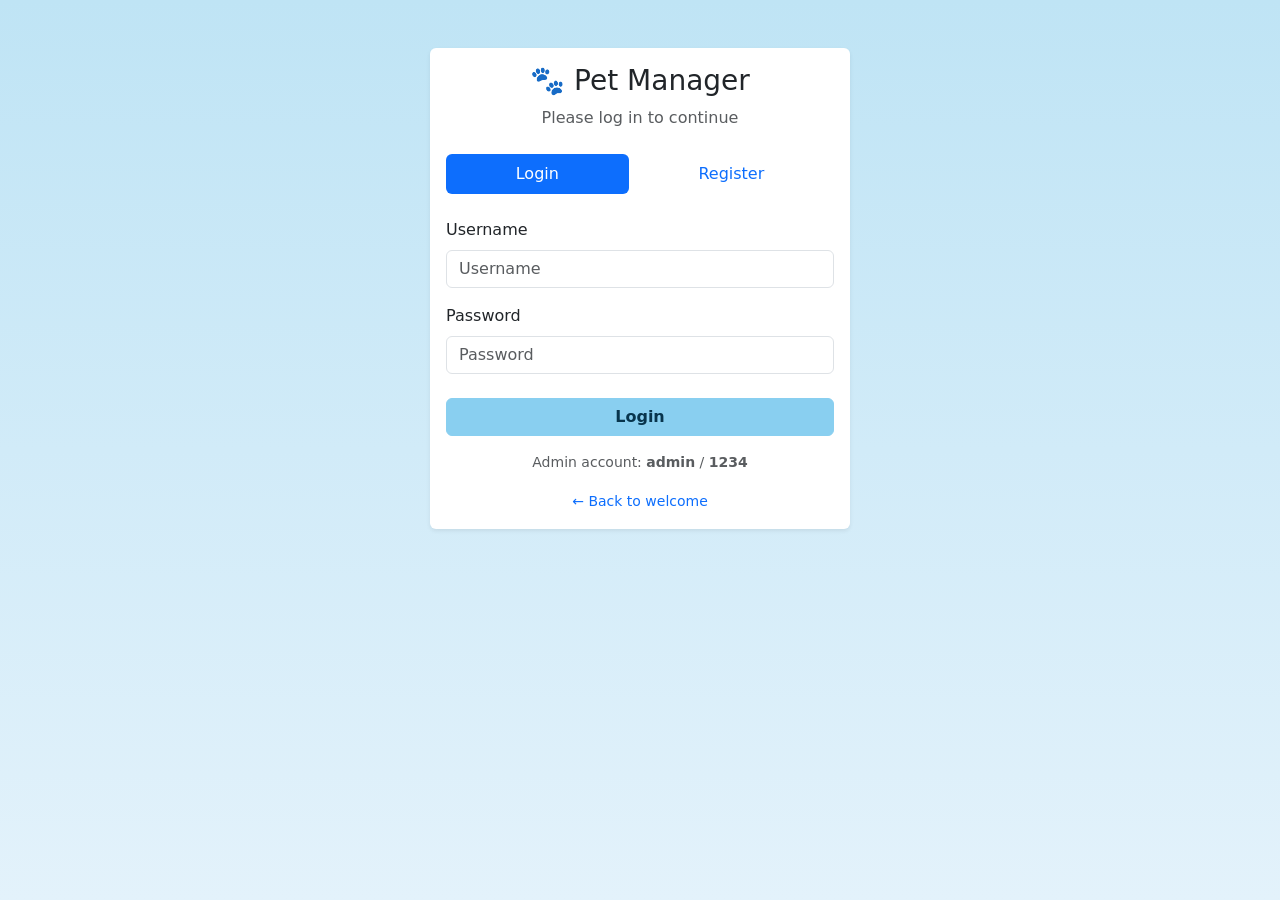
==== add-pet.html @ 7d4189be "Web Development Project" ====
<!DOCTYPE html>
<html lang="en">
<head>
  <meta charset="UTF-8">
  <meta name="viewport" content="width=device-width, initial-scale=1.0">
  <title>Add Pet</title>
  <link href="https://cdn.jsdelivr.net/npm/bootstrap@5.3.3/dist/css/bootstrap.min.css" rel="stylesheet">
  <link rel="stylesheet" href="style.css">
</head>
<body>
<div class="container py-5">
  <div class="card shadow-sm mx-auto" style="max-width:480px">
    <div class="card-body">
      <h1 class="h4 mb-4">Add Pet</h1>
      <form onsubmit="addPet(event)">
        <div class="mb-3">
          <label class="form-label">Pet Name</label>
          <input id="petName" class="form-control" placeholder="Pet Name" required>
        </div>
        <div class="mb-3">
          <label class="form-label">Type</label>
          <input type="hidden" id="type" required>
          <div class="pet-select" id="typeDropdown">
            <div class="pet-select-trigger" onclick="toggleDropdown()">
              <span id="typeLabel" class="text-muted">Select Type</span>
              <span>&#9660;</span>
            </div>
            <div class="pet-select-options" id="typeOptions">
              <div class="pet-select-option" onclick="selectType('Dog', this)"><img src="images/dog.png" width="22" height="22" alt="Dog"> Dog</div>
              <div class="pet-select-option" onclick="selectType('Cat', this)"><img src="images/cat.png" width="22" height="22" alt="Cat"> Cat</div>
              <div class="pet-select-option" onclick="selectType('Bird', this)"><img src="images/bird.png" width="22" height="22" alt="Bird"> Bird</div>
              <div class="pet-select-option" onclick="selectType('Fish', this)"><img src="images/fish.png" width="22" height="22" alt="Fish"> Fish</div>
              <div class="pet-select-option" onclick="selectType('Rabbit', this)"><img src="images/rabbit.png" width="22" height="22" alt="Rabbit"> Rabbit</div>
              <div class="pet-select-option" onclick="selectType('Hamster', this)"><img src="images/hamster.png" width="22" height="22" alt="Hamster"> Hamster</div>
              <div class="pet-select-option" onclick="selectType('Turtle', this)"><img src="images/turtle.png" width="22" height="22" alt="Turtle"> Turtle</div>
            </div>
          </div>
        </div>
        <div class="mb-4" id="ownerField">
          <label class="form-label">Owner</label>
          <input id="owner" class="form-control" placeholder="Owner" required>
        </div>
        <div class="d-flex gap-2">
          <button class="btn btn-primary" type="submit">Save</button>
          <a href="index.html" class="btn btn-secondary">Cancel</a>
        </div>
      </form>
    </div>
  </div>
</div>
<script src="https://cdn.jsdelivr.net/npm/bootstrap@5.3.3/dist/js/bootstrap.bundle.min.js"></script>
<script>
function toggleDropdown() {
  document.getElementById('typeOptions').classList.toggle('open');
}
function selectType(value, el) {
  document.getElementById('type').value = value;
  const label = document.getElementById('typeLabel');
  label.innerHTML = el.innerHTML;
  label.classList.remove('text-muted');
  document.getElementById('typeOptions').classList.remove('open');
}
document.addEventListener('click', function(e) {
  if (!document.getElementById('typeDropdown').contains(e.target)) {
    document.getElementById('typeOptions').classList.remove('open');
  }
});
</script>
<script src="add-pet.js"></script>
</body>
</html>
---- style.css ----
body {
  background: linear-gradient(180deg, #bfe4f5 0%, #e3f2fb 100%) !important;
  min-height: 100vh;
}

.card {
  border: 0;
}

.btn-primary {
  background-color: #89cff0;
  border-color: #89cff0;
  color: #08354d;
  font-weight: 600;
}

.btn-primary:hover,
.btn-primary:focus,
.btn-primary:active {
  background-color: #6fbfe6 !important;
  border-color: #6fbfe6 !important;
  color: #08354d !important;
}

.btn-outline-primary {
  color: #1b7fb3;
  border-color: #89cff0;
}

.btn-outline-primary:hover {
  background-color: #89cff0;
  border-color: #89cff0;
  color: #08354d;
}

.table-light,
.table > thead {
  background-color: #e3f2fb !important;
}

.form-control:focus,
.form-select:focus {
  border-color: #89cff0;
  box-shadow: 0 0 0 .25rem rgba(137, 207, 240, .35);
}

.pet-card {
  background: #f5fbff;
  border: 1px solid #bfe4f5;
  border-radius: .75rem;
  box-shadow: 0 2px 6px rgba(137, 207, 240, 0.25);
  transition: transform .15s ease, box-shadow .15s ease;
}

.pet-card:hover {
  transform: translateY(-2px);
  box-shadow: 0 6px 16px rgba(137, 207, 240, 0.4);
}

.pet-card-emoji {
  font-size: 3rem;
  text-align: center;
  margin-bottom: .5rem;
}

.pet-select {
  position: relative;
}

.pet-select-trigger {
  display: flex;
  justify-content: space-between;
  align-items: center;
  padding: .375rem .75rem;
  border: 1px solid #dee2e6;
  border-radius: .375rem;
  cursor: pointer;
  background: #fff;
  font-size: 1rem;
  line-height: 1.5;
  user-select: none;
}

.pet-select-trigger:hover {
  border-color: #86b7fe;
}

.pet-select-options {
  display: none;
  position: absolute;
  top: calc(100% + 2px);
  left: 0;
  right: 0;
  background: #fff;
  border: 1px solid #dee2e6;
  border-radius: .375rem;
  z-index: 200;
  box-shadow: 0 .25rem .75rem rgba(0,0,0,.1);
  max-height: 220px;
  overflow-y: auto;
}

.pet-select-options.open {
  display: block;
}

.pet-select-option {
  display: flex;
  align-items: center;
  gap: 10px;
  padding: 8px 12px;
  cursor: pointer;
}

.pet-select-option:hover {
  background: #f0f4ff;
}
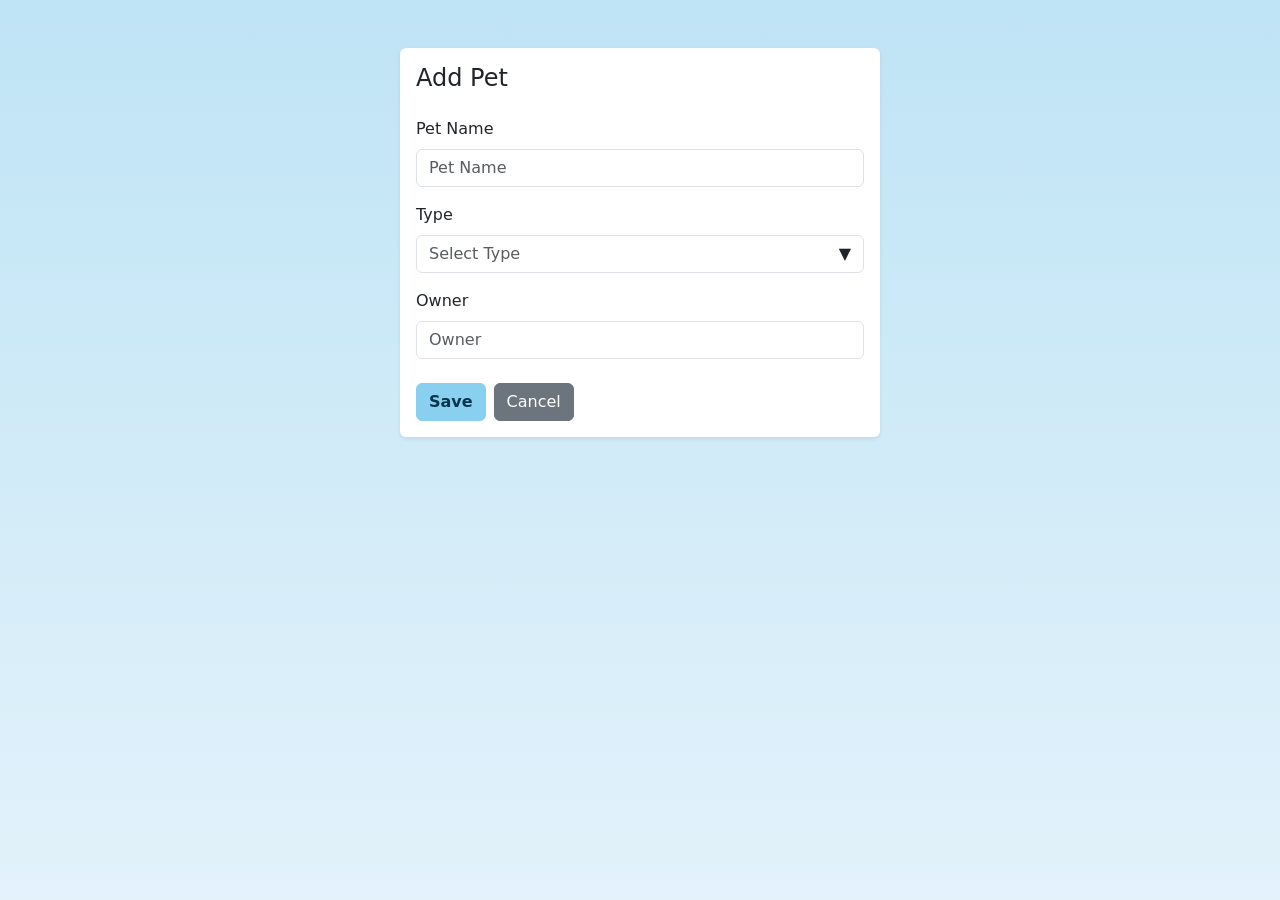
==== commit 35231a0a: "Merge branch 'main' of https://github.com/astafasani24project/PetDayCare" ====
--- a/add-pet.html
+++ b/add-pet.html
@@ -5,7 +5,7 @@
   <meta name="viewport" content="width=device-width, initial-scale=1.0">
   <title>Add Pet</title>
   <link href="https://cdn.jsdelivr.net/npm/bootstrap@5.3.3/dist/css/bootstrap.min.css" rel="stylesheet">
-  <link rel="stylesheet" href="style.css">
+  <link rel="stylesheet" href="styles/style.css">
 </head>
 <body>
 <div class="container py-5">
@@ -66,6 +66,9 @@
   }
 });
 </script>
-<script src="add-pet.js"></script>
+<script src="scripts/api.js"></script>
+<script src="scripts/add-pet.js"></script>
+<script src="scripts/api.js"></script>
+<script src="scripts/add-pet.js"></script>
 </body>
 </html>
--- a/styles/style.css
+++ b/styles/style.css
@@ -0,0 +1,117 @@
+body {
+  background: linear-gradient(180deg, #bfe4f5 0%, #e3f2fb 100%) !important;
+  min-height: 100vh;
+}
+
+.card {
+  border: 0;
+}
+
+.btn-primary {
+  background-color: #89cff0;
+  border-color: #89cff0;
+  color: #08354d;
+  font-weight: 600;
+}
+
+.btn-primary:hover,
+.btn-primary:focus,
+.btn-primary:active {
+  background-color: #6fbfe6 !important;
+  border-color: #6fbfe6 !important;
+  color: #08354d !important;
+}
+
+.btn-outline-primary {
+  color: #1b7fb3;
+  border-color: #89cff0;
+}
+
+.btn-outline-primary:hover {
+  background-color: #89cff0;
+  border-color: #89cff0;
+  color: #08354d;
+}
+
+.table-light,
+.table > thead {
+  background-color: #e3f2fb !important;
+}
+
+.form-control:focus,
+.form-select:focus {
+  border-color: #89cff0;
+  box-shadow: 0 0 0 .25rem rgba(137, 207, 240, .35);
+}
+
+.pet-card {
+  background: #f5fbff;
+  border: 1px solid #bfe4f5;
+  border-radius: .75rem;
+  box-shadow: 0 2px 6px rgba(137, 207, 240, 0.25);
+  transition: transform .15s ease, box-shadow .15s ease;
+}
+
+.pet-card:hover {
+  transform: translateY(-2px);
+  box-shadow: 0 6px 16px rgba(137, 207, 240, 0.4);
+}
+
+.pet-card-emoji {
+  font-size: 3rem;
+  text-align: center;
+  margin-bottom: .5rem;
+}
+
+.pet-select {
+  position: relative;
+}
+
+.pet-select-trigger {
+  display: flex;
+  justify-content: space-between;
+  align-items: center;
+  padding: .375rem .75rem;
+  border: 1px solid #dee2e6;
+  border-radius: .375rem;
+  cursor: pointer;
+  background: #fff;
+  font-size: 1rem;
+  line-height: 1.5;
+  user-select: none;
+}
+
+.pet-select-trigger:hover {
+  border-color: #86b7fe;
+}
+
+.pet-select-options {
+  display: none;
+  position: absolute;
+  top: calc(100% + 2px);
+  left: 0;
+  right: 0;
+  background: #fff;
+  border: 1px solid #dee2e6;
+  border-radius: .375rem;
+  z-index: 200;
+  box-shadow: 0 .25rem .75rem rgba(0,0,0,.1);
+  max-height: 220px;
+  overflow-y: auto;
+}
+
+.pet-select-options.open {
+  display: block;
+}
+
+.pet-select-option {
+  display: flex;
+  align-items: center;
+  gap: 10px;
+  padding: 8px 12px;
+  cursor: pointer;
+}
+
+.pet-select-option:hover {
+  background: #f0f4ff;
+}
